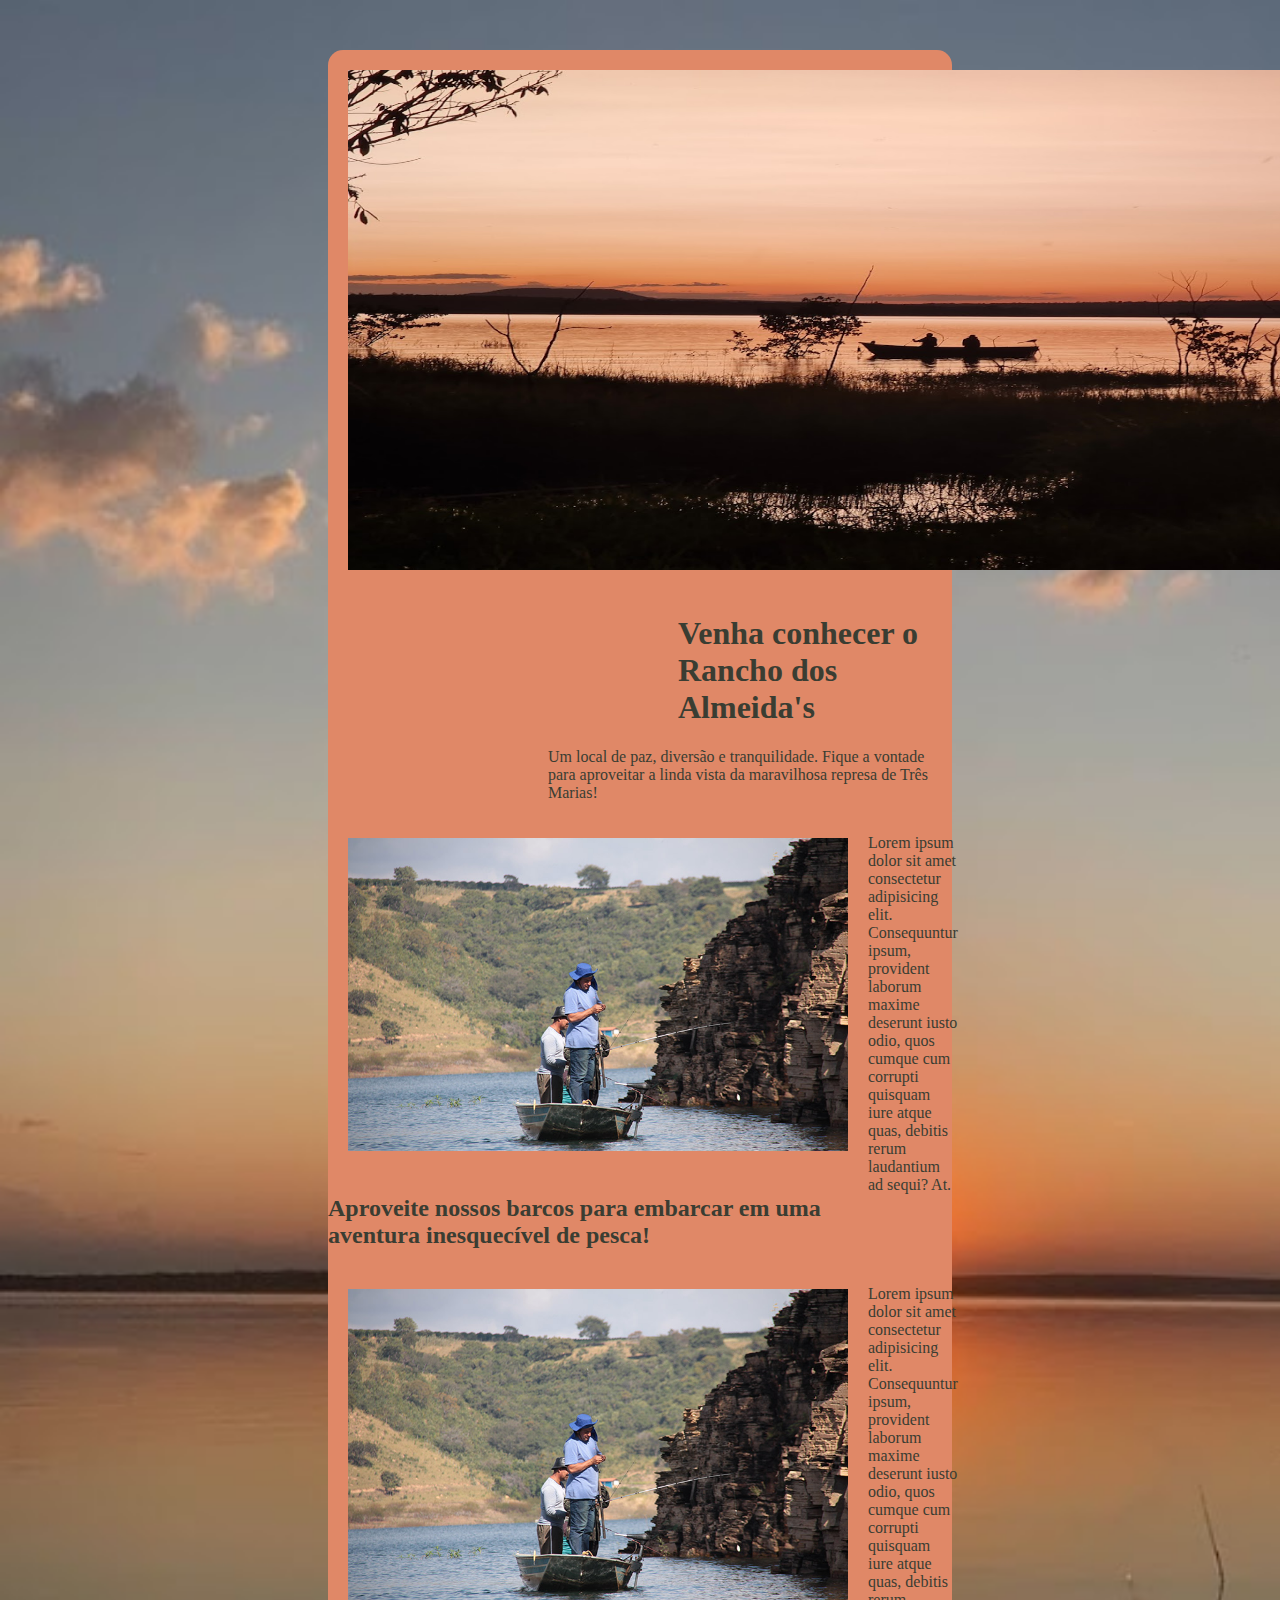
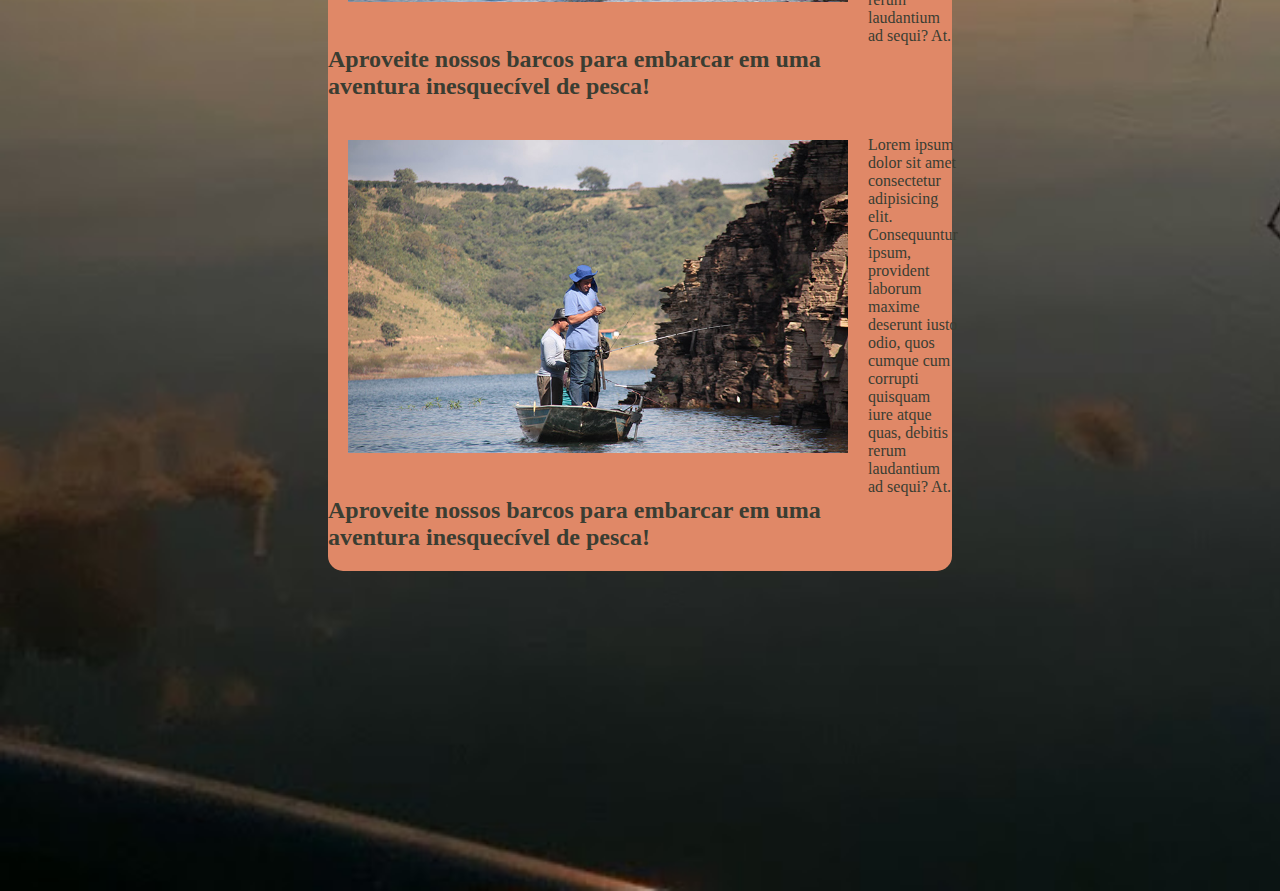
==== index.html @ 31d2d4a4 "Alteracoes html e css" ====
<!DOCTYPE html>
<html lang="pt-br">

<head>
    <meta charset="UTF-8">
    <meta name="viewport" content="width=device-width, initial-scale=1.0">
    <title>Rancho dos Almeida's</title>
    <link rel="stylesheet" href="style.css">
</head>

<body>
    <div id="all">
    <header>
        <img id="imageheader" src="images/header image.jpg" alt="Represa ao pôr do sol">
    </header>
    <div id="page">
        <main>
            <div id="welcome"><h1>Venha conhecer o Rancho dos Almeida's</h1>
            <p>Um local de paz, diversão e tranquilidade. Fique a vontade para aproveitar a linda vista da maravilhosa
                represa de Três Marias!</p>
                </div>


            <div class="content">
                <div class="imagecontainer"><img class="imagecontent" src="images/pesca.jpg" alt="homem pescando">
                <h2>Aproveite nossos barcos para embarcar em uma aventura inesquecível de pesca!</h2>
                </div>
                <div id="description">
                    <p>Lorem ipsum dolor sit amet consectetur adipisicing elit. Consequuntur ipsum, provident laborum maxime deserunt iusto odio, quos cumque cum corrupti quisquam iure atque quas, debitis rerum laudantium ad sequi? At.</p>

                </div>
            </div>
            <div class="content">
                <div class="imagecontainer"><img class="imagecontent" src="images/pesca.jpg" alt="homem pescando">
                <h2>Aproveite nossos barcos para embarcar em uma aventura inesquecível de pesca!</h2>
                </div>
                <div id="description">
                    <p>Lorem ipsum dolor sit amet consectetur adipisicing elit. Consequuntur ipsum, provident laborum maxime deserunt iusto odio, quos cumque cum corrupti quisquam iure atque quas, debitis rerum laudantium ad sequi? At.</p>

                </div>
            </div>
            <div class="content">
                <div class="imagecontainer"><img class="imagecontent" src="images/pesca.jpg" alt="homem pescando">
                <h2>Aproveite nossos barcos para embarcar em uma aventura inesquecível de pesca!</h2>
                </div>
                <div id="description">
                    <p>Lorem ipsum dolor sit amet consectetur adipisicing elit. Consequuntur ipsum, provident laborum maxime deserunt iusto odio, quos cumque cum corrupti quisquam iure atque quas, debitis rerum laudantium ad sequi? At.</p>

                </div>
            </div>
            

                


        </main>
    </div>
</body>

</html>
---- style.css ----
body{
 background-image: url(images/bg1\ image.jpg);
 background-size: cover;   
 color: rgb(58, 61, 50);
}

#imageheader{
    width: 1200px;
    padding: 20px;
    height: 500px;
    

}
.content{
    
    display: flex;
    flex-direction: column
    justify-content: ;
}
.imagecontent{
    width: 500px;
    padding: 20px;
}
#all {
    background-color: rgb(224, 136, 103);
    margin: 320px;
    margin-top: 50px;
    border-radius: 15px;

}
#welcome h1{
margin-left: 350px;
       
}
#welcome p{
margin-left: 220px ;
}
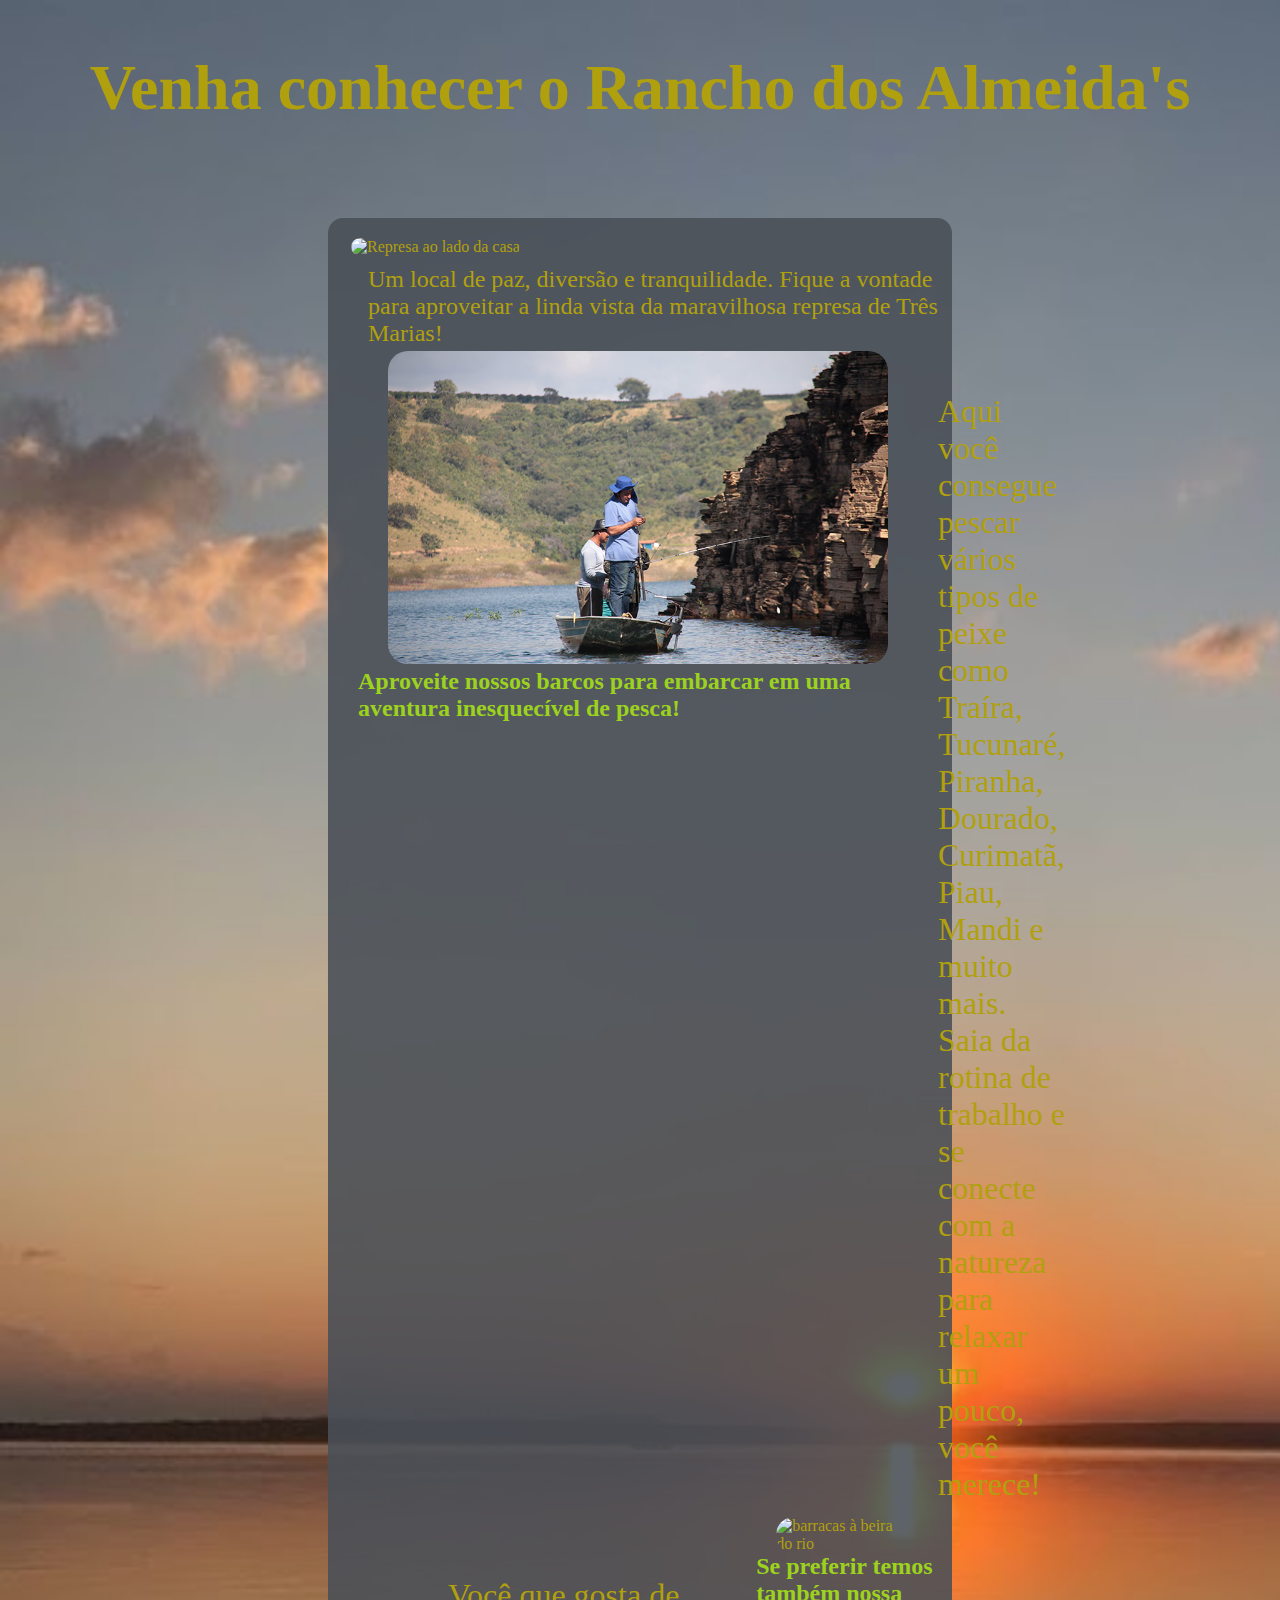
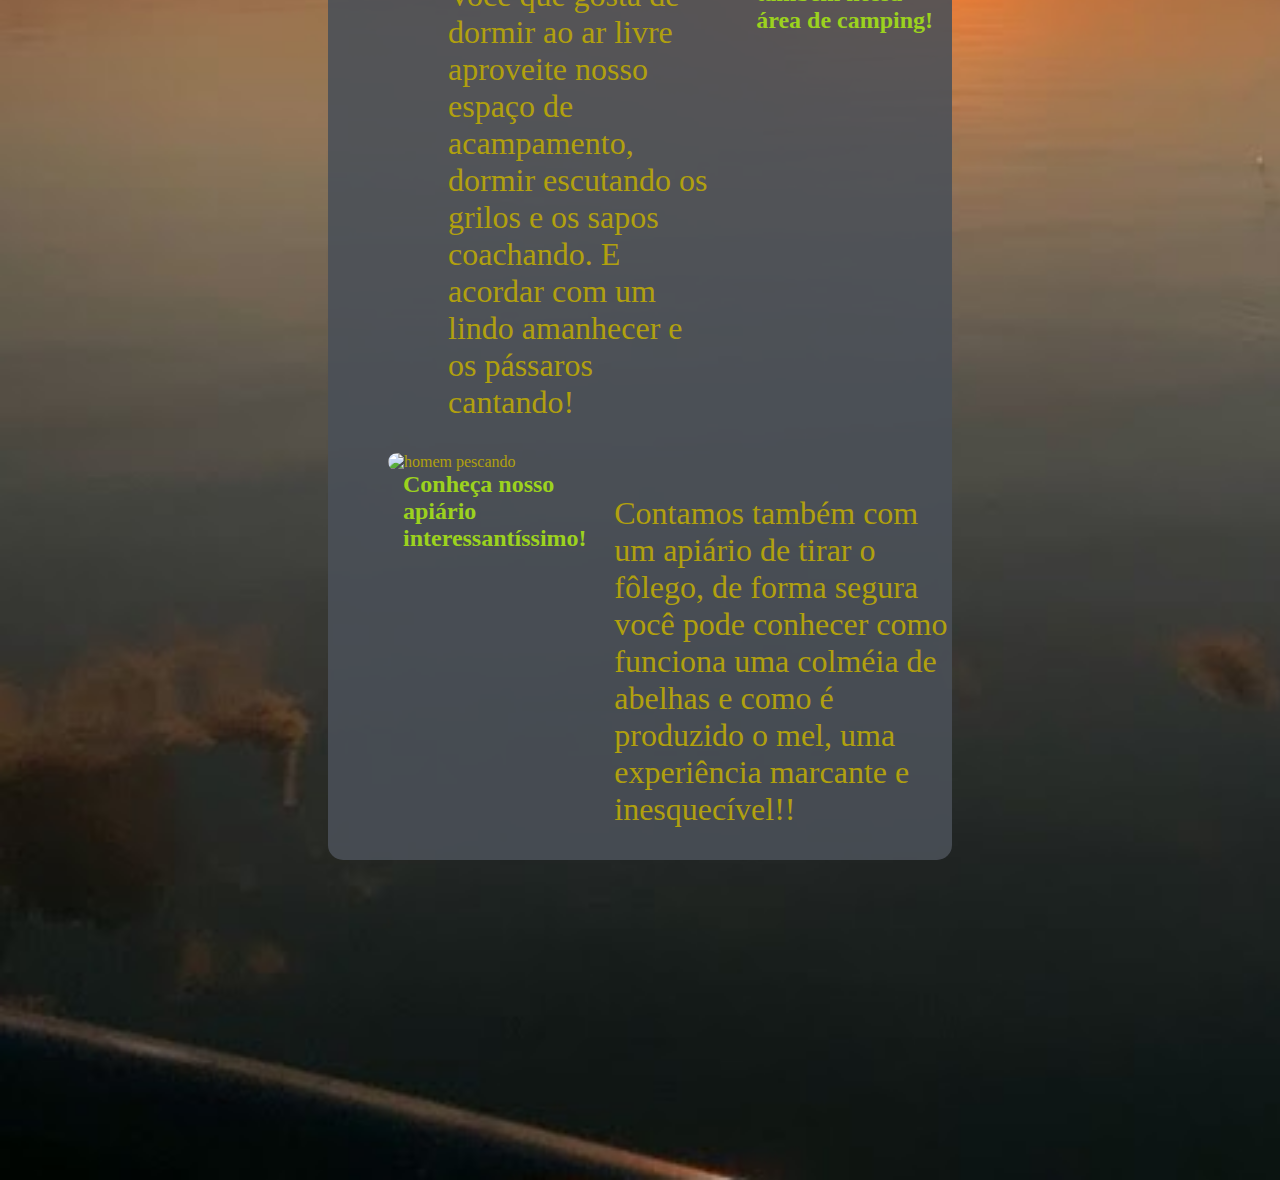
==== commit 4fa2ab0c: "toquefinal" ====
--- a/index.html
+++ b/index.html
@@ -9,52 +9,73 @@
 </head>
 
 <body>
+    <div id="titulo">
+        <h1>Venha conhecer o Rancho dos Almeida's</h1>
+    </div>
     <div id="all">
-    <header>
-        <img id="imageheader" src="images/header image.jpg" alt="Represa ao pôr do sol">
-    </header>
-    <div id="page">
-        <main>
-            <div id="welcome"><h1>Venha conhecer o Rancho dos Almeida's</h1>
-            <p>Um local de paz, diversão e tranquilidade. Fique a vontade para aproveitar a linda vista da maravilhosa
-                represa de Três Marias!</p>
+        <header>
+
+            <img id="imageheader" src="https://pousadastop.com.br/photospousadas/chalebeiradagua/1.jpg"
+                alt="Represa ao lado da casa">
+            <div id="welcome">
+                <p>Um local de paz, diversão e tranquilidade. Fique a vontade para aproveitar a linda vista da
+                    maravilhosa
+                    represa de Três Marias!</p>
+            </div>
+        </header>
+        <div id="page">
+            <main>
+
+
+
+                <div class="content">
+                    <div class="imagecontainer"><img class="imagecontent" src="images/pesca.jpg" alt="homem pescando">
+                        <div id="attention">
+                            <h2>Aproveite nossos barcos para embarcar em uma aventura inesquecível de pesca!</h2>
+                        </div>
+                    </div>
+                    <div id="description">
+                        <p>Aqui você consegue pescar vários tipos de peixe como Traíra, Tucunaré, Piranha, Dourado,
+                            Curimatã, Piau, Mandi e muito mais. Saia da rotina de trabalho e se conecte com a natureza
+                            para relaxar um pouco, você merece!</p>
+
+                    </div>
+                </div>
+                <div class="content">
+                    <div id="descriptioncamping">
+                        <p>Você que gosta de dormir ao ar livre aproveite nosso espaço de acampamento, dormir escutando
+                            os grilos e os sapos coachando. E acordar com um lindo amanhecer e os pássaros cantando!</p>
+
+                    </div>
+
+                    <div class="imagecontainer"><img class="imagecontent"
+                            src="https://static.vecteezy.com/ti/fotos-gratis/p2/9258448-acampar-no-rio-ao-ar-livre-camping-glamping-lifestyle-acampamento-viagens-acampamento-gratis-foto.JPG"
+                            alt="barracas à beira do rio">
+                        <h2 id="camping">Se preferir temos também nossa área de camping!</h2>
+                    </div>
+
+
+                </div>
+                <div class="content">
+                    <div class="imagecontainer"><img class="imagecontent"
+                            src="https://img.freepik.com/fotos-gratis/visao-do-apicultor-coletando-mel-e-cera-de-abelha_181624-40252.jpg"
+                            alt="homem pescando">
+                        <h2 id="bee"> Conheça nosso apiário interessantíssimo!</h2>
+                    </div>
+                    <div id="descriptionbee">
+                        <p>Contamos também com um apiário de tirar o fôlego, de forma segura você pode conhecer como
+                            funciona uma colméia de abelhas e como é produzido o mel, uma experiência marcante e
+                            inesquecível!! </p>
+
+                    </div>
                 </div>
 
 
-            <div class="content">
-                <div class="imagecontainer"><img class="imagecontent" src="images/pesca.jpg" alt="homem pescando">
-                <h2>Aproveite nossos barcos para embarcar em uma aventura inesquecível de pesca!</h2>
-                </div>
-                <div id="description">
-                    <p>Lorem ipsum dolor sit amet consectetur adipisicing elit. Consequuntur ipsum, provident laborum maxime deserunt iusto odio, quos cumque cum corrupti quisquam iure atque quas, debitis rerum laudantium ad sequi? At.</p>
-
-                </div>
-            </div>
-            <div class="content">
-                <div class="imagecontainer"><img class="imagecontent" src="images/pesca.jpg" alt="homem pescando">
-                <h2>Aproveite nossos barcos para embarcar em uma aventura inesquecível de pesca!</h2>
-                </div>
-                <div id="description">
-                    <p>Lorem ipsum dolor sit amet consectetur adipisicing elit. Consequuntur ipsum, provident laborum maxime deserunt iusto odio, quos cumque cum corrupti quisquam iure atque quas, debitis rerum laudantium ad sequi? At.</p>
-
-                </div>
-            </div>
-            <div class="content">
-                <div class="imagecontainer"><img class="imagecontent" src="images/pesca.jpg" alt="homem pescando">
-                <h2>Aproveite nossos barcos para embarcar em uma aventura inesquecível de pesca!</h2>
-                </div>
-                <div id="description">
-                    <p>Lorem ipsum dolor sit amet consectetur adipisicing elit. Consequuntur ipsum, provident laborum maxime deserunt iusto odio, quos cumque cum corrupti quisquam iure atque quas, debitis rerum laudantium ad sequi? At.</p>
-
-                </div>
-            </div>
-            
-
-                
 
 
-        </main>
-    </div>
+
+            </main>
+        </div>
 </body>
 
 </html>--- a/style.css
+++ b/style.css
@@ -1,38 +1,98 @@
-
-body{
- background-image: url(images/bg1\ image.jpg);
- background-size: cover;   
- color: rgb(58, 61, 50);
+:root {
+    font-family: Cambria, Cochin, Georgia, Times, 'Times New Roman', serif;
 }
 
-#imageheader{
+body {
+    background-image: url(images/bg1\ image.jpg);
+    background-size: cover;
+    color: rgb(177, 160, 14);
+}
+
+#imageheader {
     width: 1200px;
     padding: 20px;
     height: 500px;
-    
+    border-radius: 40px;
+    margin-left: 3px;
+
+
 
 }
-.content{
-    
+
+.content {
+
     display: flex;
-    flex-direction: column
-    justify-content: ;
+    flex-direction: column justify-content:;
 }
-.imagecontent{
+
+.imagecontent {
     width: 500px;
     padding: 20px;
+    border-radius: 40px;
+    margin-right: 30px;
+    margin-top: -40px;
 }
+
 #all {
-    background-color: rgb(224, 136, 103);
+    background-color: rgba(74, 80, 88, 0.89);
     margin: 320px;
     margin-top: 50px;
     border-radius: 15px;
 
 }
-#welcome h1{
-margin-left: 350px;
-       
+
+#welcome p {
+    margin-left: 40px;
+    font-size: 24px;
+    margin-top: -10px;
 }
-#welcome p{
-margin-left: 220px ;
+
+#description {
+    font-size: 2em;
+    margin-top: -10px;
+    margin-right: 20px;
+
 }
+
+.imagecontainer {
+    margin-left: 40px;
+}
+
+#attention {
+    margin-left: -10px;
+    margin-top: -40px;
+}
+
+#titulo {
+    display: flex;
+    justify-content: center;
+    font-size: 2em;
+}
+
+#camping {
+    margin-top: -20px;
+}
+
+#descriptioncamping {
+    margin-left: 120px;
+    font-size: 2em;
+    margin-top: 10px;
+    width: 700px;
+
+}
+
+h2 {
+    color: rgb(156, 210, 30);
+}
+
+#bee {
+    margin-left: 35px;
+    margin-top: -20px;
+}
+
+#descriptionbee {
+    margin-left: -10px;
+    font-size: 2em;
+    margin-top: 10px;
+    width: 600px;
+}